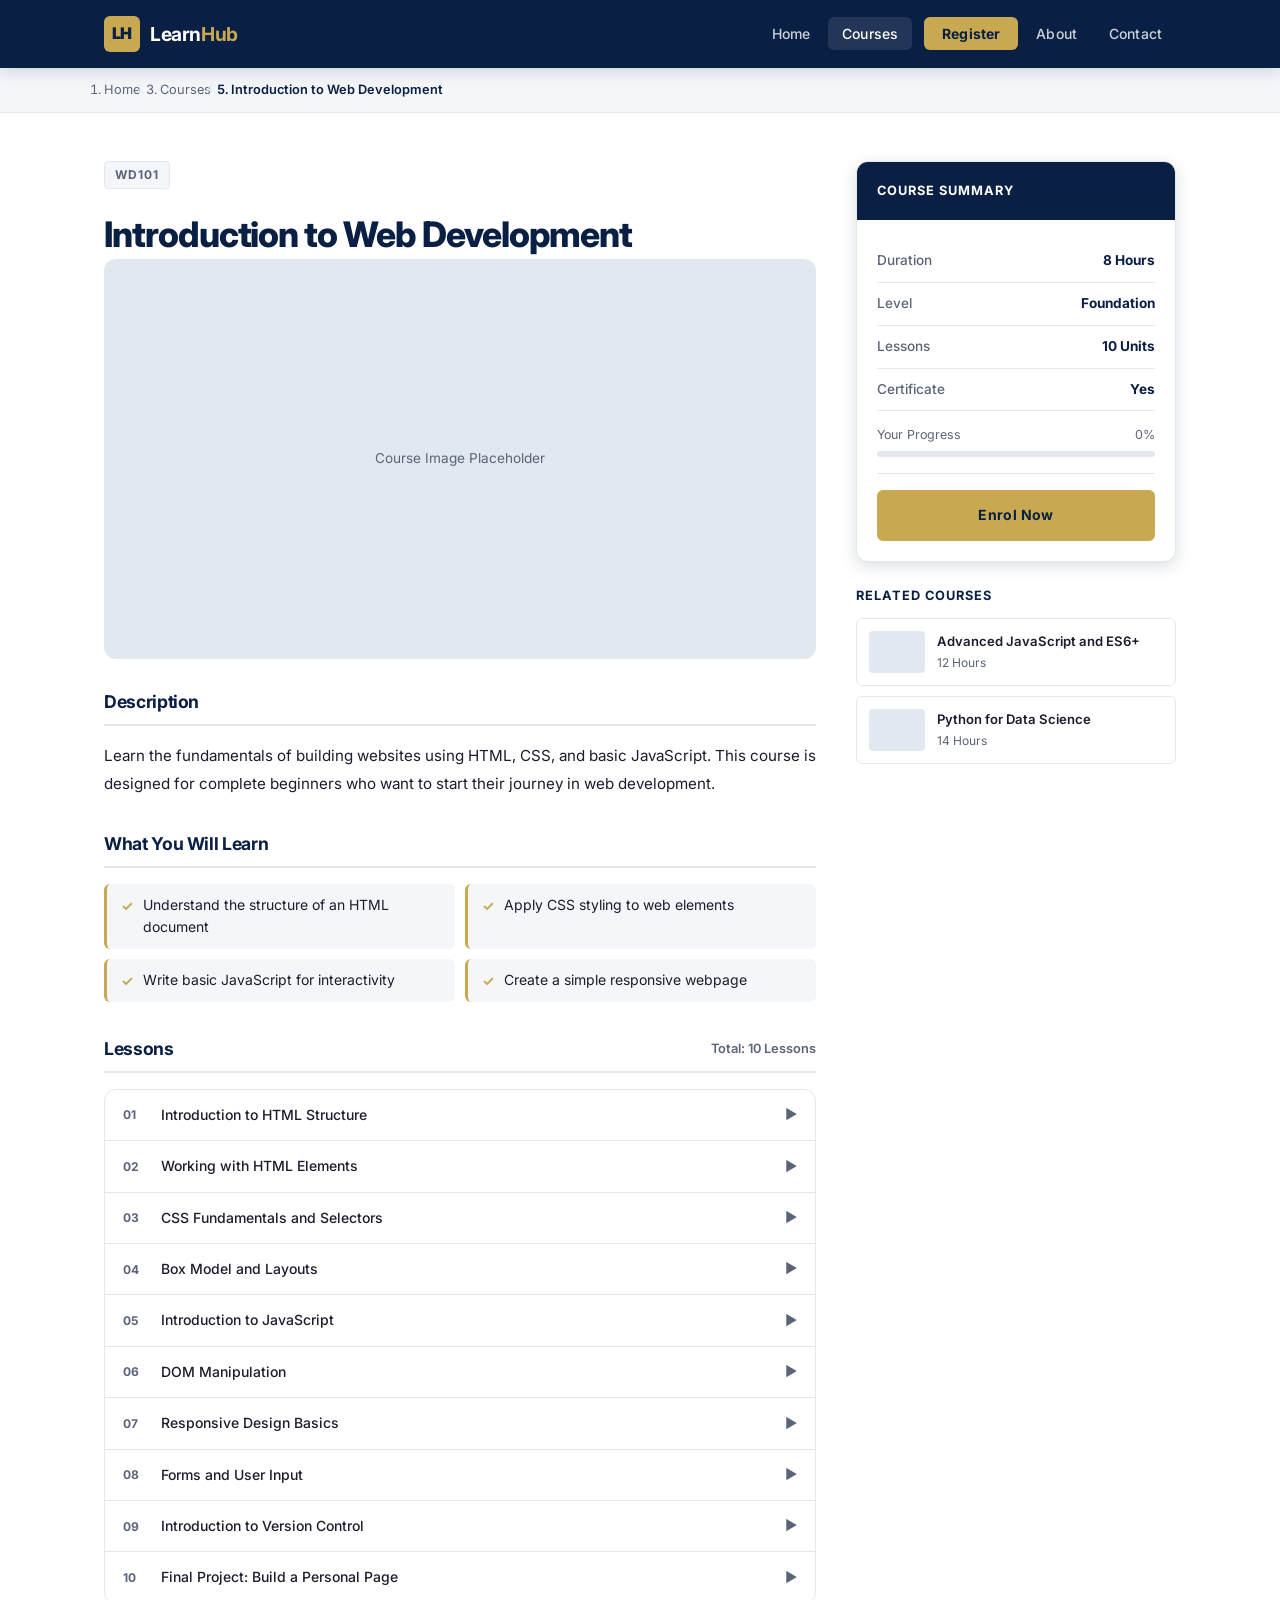
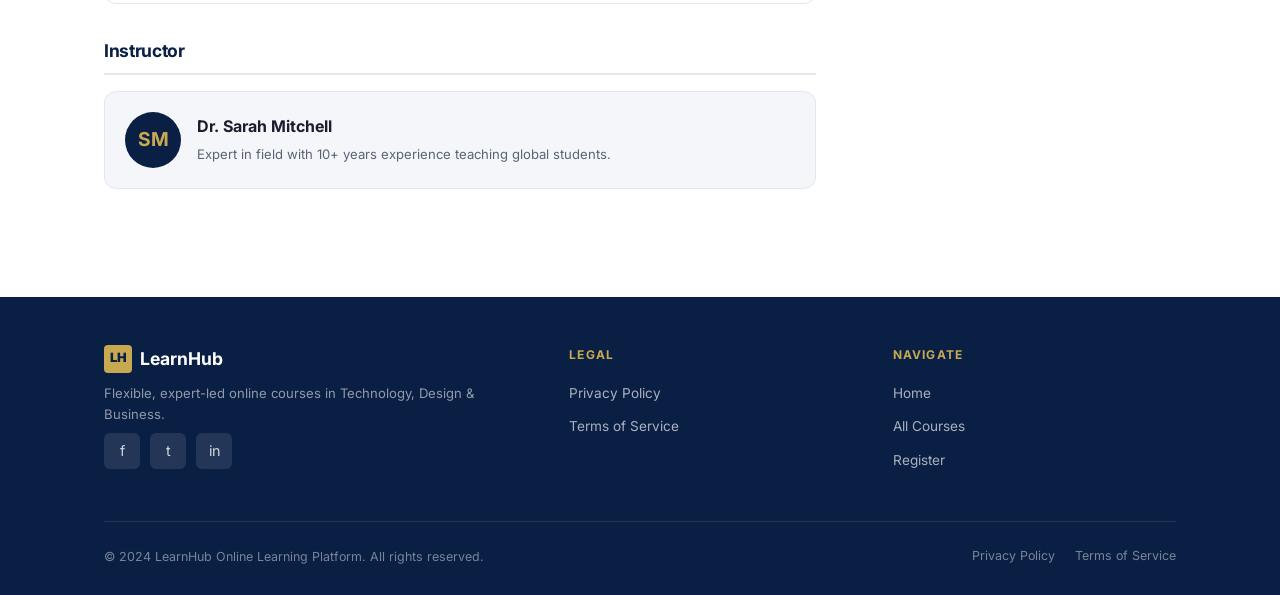
==== learning-platform/course-details.html @ 15e576df "Initial commit" ====
<!DOCTYPE html>
<html lang="en">
<head>
    <meta charset="UTF-8" />
    <meta name="viewport" content="width=device-width, initial-scale=1.0" />
    <meta name="description" content="View full course details, lesson plan, and instructor information on LearnHub." />
    <title>Course Details | LearnHub</title>

    <!-- Google Fonts: Inter -->
    <link rel="preconnect" href="https://fonts.googleapis.com" />
    <link rel="preconnect" href="https://fonts.gstatic.com" crossorigin />
    <link href="https://fonts.googleapis.com/css2?family=Inter:wght@400;500;600;700;800&display=swap" rel="stylesheet" />

    <!-- Global Stylesheet -->
    <link rel="stylesheet" href="styles.css" />

    <style>
        /* Page-specific styles for course-details.html */
        .course-detail__title {
            font-size: clamp(1.5rem, 3.5vw, 2.2rem);
            font-weight: 800;
            color: var(--navy);
            margin-bottom: 4px;
        }

        .course-detail__code {
            display: inline-block;
            background: var(--off-white);
            border: 1px solid var(--mid-grey);
            color: var(--text-muted);
            font-size: 0.75rem;
            font-weight: 700;
            letter-spacing: 0.08em;
            padding: 3px 10px;
            border-radius: 4px;
            margin-bottom: 24px;
        }

        .related-courses-heading {
            font-size: 0.8rem;
            font-weight: 700;
            letter-spacing: 0.08em;
            text-transform: uppercase;
            color: var(--navy);
            margin: 24px 0 12px;
        }

        .enroll-divider {
            border: none;
            border-top: 1px solid var(--mid-grey);
            margin: 16px 0;
        }
    </style>
</head>
<body>

    <!-- ===== NAVIGATION ===== -->
    <header>
        <nav class="navbar" role="navigation" aria-label="Main navigation">
            <div class="navbar__inner">
                <a href="index.html" class="navbar__brand" aria-label="LearnHub Home">
                    <div class="navbar__logo-mark" aria-hidden="true">LH</div>
                    <span class="navbar__brand-name">Learn<span>Hub</span></span>
                </a>

                <ul class="navbar__nav" role="list">
                    <li><a href="index.html">Home</a></li>
                    <li><a href="courses.html" class="active">Courses</a></li>
                    <li><a href="register.html" class="nav-cta">Register</a></li>
                    <li><a href="index.html#about">About</a></li>
                    <li><a href="index.html#contact">Contact</a></li>
                </ul>

                <button class="navbar__hamburger" aria-label="Open navigation menu" aria-expanded="false">
                    <span></span>
                    <span></span>
                    <span></span>
                </button>
            </div>
        </nav>
    </header>

    <!-- ===== BREADCRUMB ===== -->
    <nav class="breadcrumb" aria-label="Breadcrumb navigation">
        <ol class="breadcrumb__list" role="list">
            <li class="breadcrumb__item"><a href="index.html">Home</a></li>
            <li class="breadcrumb__sep" aria-hidden="true">›</li>
            <li class="breadcrumb__item"><a href="courses.html">Courses</a></li>
            <li class="breadcrumb__sep" aria-hidden="true">›</li>
            <li class="breadcrumb__item active" aria-current="page" id="breadcrumb-course-title">Course Details</li>
        </ol>
    </nav>

    <main id="main-content">
        <div class="container">

            <!-- Two-column layout: Main content + Sidebar -->
            <div class="course-detail-layout">

                <!-- ===== MAIN CONTENT ===== -->
                <article aria-labelledby="course-detail-title">

                    <!-- Course Code Badge -->
                    <div class="course-detail__code" id="detail-code">Loading...</div>

                    <!-- Course Title (populated by JS) -->
                    <h1 class="course-detail__title" id="course-detail-title">Loading course...</h1>

                    <!-- Course Image -->
                    <figure class="course-detail__main-image" role="img" aria-label="Course cover image placeholder">
                        <figcaption style="display:none;">Course cover image</figcaption>
                        <span aria-hidden="true" style="color:var(--text-muted); font-size:0.85rem;">Course Image Placeholder</span>
                    </figure>

                    <!-- Description -->
                    <div class="course-detail__section">
                        <h2>Description</h2>
                        <p id="course-description" style="color:var(--text-dark); font-size:0.95rem; line-height:1.8;">Loading description...</p>
                    </div>

                    <!-- Learning Objectives -->
                    <div class="course-detail__section">
                        <h2>What You Will Learn</h2>
                        <div class="objectives-grid" id="objectives-grid" role="list" aria-label="Learning objectives">
                            <!-- Populated by JS from XML -->
                        </div>
                    </div>

                    <!-- Lessons -->
                    <div class="course-detail__section">
                        <div style="display:flex; align-items:center; justify-content:space-between; margin-bottom:16px; padding-bottom:10px; border-bottom:2px solid var(--mid-grey);">
                            <h2 style="border:none; padding:0; margin:0;">Lessons</h2>
                            <span style="font-size:0.8rem; color:var(--text-muted); font-weight:600;" id="lessons-total">Total: 0 Lessons</span>
                        </div>
                        <div class="lessons-list" id="lessons-list" role="list" aria-label="Course lessons">
                            <!-- Populated by JS from XML -->
                        </div>
                    </div>

                    <!-- Instructor -->
                    <div class="course-detail__section">
                        <h2>Instructor</h2>
                        <div class="instructor-card" role="region" aria-label="Instructor information">
                            <div class="instructor-card__avatar" aria-hidden="true" id="instructor-initials">??</div>
                            <div>
                                <div class="instructor-card__name" id="instructor-name">Loading...</div>
                                <p class="instructor-card__bio">Expert in field with 10+ years experience teaching global students.</p>
                            </div>
                        </div>
                    </div>

                </article>

                <!-- ===== SIDEBAR ===== -->
                <aside class="course-sidebar" aria-label="Course summary and enrolment">

                    <!-- Course Summary Card -->
                    <div class="course-summary-card">
                        <div class="course-summary-card__header">
                            <h3>Course Summary</h3>
                        </div>
                        <div class="course-summary-card__body">

                            <div class="summary-row">
                                <span class="summary-row__label">Duration</span>
                                <span class="summary-row__value" id="detail-duration">—</span>
                            </div>
                            <div class="summary-row">
                                <span class="summary-row__label">Level</span>
                                <span class="summary-row__value" id="detail-level">—</span>
                            </div>
                            <div class="summary-row">
                                <span class="summary-row__label">Lessons</span>
                                <span class="summary-row__value" id="detail-lessons">—</span>
                            </div>
                            <div class="summary-row">
                                <span class="summary-row__label">Certificate</span>
                                <span class="summary-row__value" id="detail-certificate">—</span>
                            </div>

                            <!-- Progress Bar -->
                            <div class="progress-bar-wrap">
                                <div class="progress-label">
                                    <span>Your Progress</span>
                                    <span>0%</span>
                                </div>
                                <div class="progress-bar" role="progressbar" aria-valuenow="0" aria-valuemin="0" aria-valuemax="100" aria-label="Course progress: 0%">
                                    <div class="progress-bar__fill" style="width:0%;"></div>
                                </div>
                            </div>

                            <hr class="enroll-divider" aria-hidden="true" />

                            <!-- Enrol Button -->
                            <a href="register.html" class="btn btn--primary btn--full" aria-label="Enrol in this course">
                                Enrol Now
                            </a>

                        </div>
                    </div>

                    <!-- Related Courses -->
                    <div role="region" aria-label="Related courses">
                        <div class="related-courses-heading">Related Courses</div>
                        <div id="related-courses">
                            <!-- Populated by JS -->
                            <p style="font-size:0.82rem; color:var(--text-muted);">Loading related courses...</p>
                        </div>
                    </div>

                </aside>
            </div>

        </div>
    </main>

    <!-- ===== FOOTER ===== -->
    <footer class="footer" role="contentinfo">
        <div class="container">
            <div class="footer__inner">
                <div>
                    <div class="footer__brand-name">
                        <span class="logo-mark" aria-hidden="true">LH</span>
                        LearnHub
                    </div>
                    <p class="footer__tagline">Flexible, expert-led online courses in Technology, Design &amp; Business.</p>
                    <nav class="footer__social" aria-label="Social media links">
                        <a href="#" aria-label="LearnHub on Facebook">f</a>
                        <a href="#" aria-label="LearnHub on Twitter">t</a>
                        <a href="#" aria-label="LearnHub on LinkedIn">in</a>
                    </nav>
                </div>

                <div>
                    <div class="footer__heading">Legal</div>
                    <ul class="footer__links" role="list">
                        <li><a href="#">Privacy Policy</a></li>
                        <li><a href="#">Terms of Service</a></li>
                    </ul>
                </div>

                <div>
                    <div class="footer__heading">Navigate</div>
                    <ul class="footer__links" role="list">
                        <li><a href="index.html">Home</a></li>
                        <li><a href="courses.html">All Courses</a></li>
                        <li><a href="register.html">Register</a></li>
                    </ul>
                </div>
            </div>

            <div class="footer__bottom">
                <p class="footer__copyright">&copy; 2024 LearnHub Online Learning Platform. All rights reserved.</p>
                <nav class="footer__legal" aria-label="Legal navigation">
                    <a href="#">Privacy Policy</a>
                    <a href="#">Terms of Service</a>
                </nav>
            </div>
        </div>
    </footer>

    <!-- Main JavaScript -->
    <script src="main.js"></script>
</body>
</html>
---- learning-platform/styles.css ----
/* ============================================================
   LearnHub Online Learning Platform - Global Stylesheet
   Colour Palette: Navy (#0a1f44), White (#ffffff),
   Accent: Gold (#c8a951), Light Navy: (#1a3562),
   Mid Grey: (#f4f6f9), Dark Text: (#1c1c2e)
   Font: Inter (Google Fonts)
   ============================================================ */

/* --- 1. CSS CUSTOM PROPERTIES (VARIABLES) --- */
:root {
    --navy:          #0a1f44;
    --navy-light:    #1a3562;
    --navy-hover:    #0d2755;
    --gold:          #c8a951;
    --gold-light:    #e6c96b;
    --white:         #ffffff;
    --off-white:     #f4f6f9;
    --mid-grey:      #e2e8f0;
    --text-dark:     #1c1c2e;
    --text-muted:    #5a6478;
    --success:       #2e7d52;
    --error:         #c0392b;
    --error-light:   #fdecea;

    --font-main:     'Inter', sans-serif;
    --radius:        6px;
    --radius-lg:     12px;
    --shadow-sm:     0 2px 6px rgba(10, 31, 68, 0.1);
    --shadow-md:     0 4px 16px rgba(10, 31, 68, 0.15);
    --shadow-lg:     0 8px 32px rgba(10, 31, 68, 0.18);
    --transition:    0.25s ease;
}

/* --- 2. RESET & BASE --- */
*, *::before, *::after {
    box-sizing: border-box;
    margin: 0;
    padding: 0;
}

html {
    scroll-behavior: smooth;
    font-size: 16px;
}

body {
    font-family: var(--font-main);
    color: var(--text-dark);
    background-color: var(--white);
    line-height: 1.6;
    -webkit-font-smoothing: antialiased;
}

img {
    max-width: 100%;
    height: auto;
    display: block;
}

a {
    color: var(--navy);
    text-decoration: none;
    transition: color var(--transition);
}

a:hover {
    color: var(--gold);
}

a:focus-visible {
    outline: 2px solid var(--gold);
    outline-offset: 3px;
    border-radius: 3px;
}

ul {
    list-style: none;
}

/* --- 3. TYPOGRAPHY SCALE --- */
h1 { font-size: clamp(1.8rem, 4vw, 2.6rem); font-weight: 800; line-height: 1.2; letter-spacing: -0.03em; }
h2 { font-size: clamp(1.4rem, 3vw, 2rem);   font-weight: 700; line-height: 1.3; letter-spacing: -0.02em; }
h3 { font-size: clamp(1.1rem, 2vw, 1.3rem); font-weight: 600; line-height: 1.4; }
h4 { font-size: 1rem;  font-weight: 600; }
p  { font-size: 0.95rem; color: var(--text-muted); line-height: 1.7; }

/* --- 4. LAYOUT UTILITIES --- */
.container {
    max-width: 1120px;
    margin: 0 auto;
    padding: 0 24px;
}

.section {
    padding: 72px 0;
}

.section--alt {
    background-color: var(--off-white);
}

.text-center { text-align: center; }
.text-navy   { color: var(--navy); }
.text-gold   { color: var(--gold); }
.text-muted  { color: var(--text-muted); }

/* --- 5. NAVIGATION --- */
.navbar {
    background-color: var(--navy);
    position: sticky;
    top: 0;
    z-index: 1000;
    box-shadow: var(--shadow-md);
}

.navbar__inner {
    display: flex;
    align-items: center;
    justify-content: space-between;
    height: 68px;
    max-width: 1120px;
    margin: 0 auto;
    padding: 0 24px;
}

.navbar__brand {
    display: flex;
    align-items: center;
    gap: 10px;
    text-decoration: none;
}

.navbar__logo-mark {
    width: 36px;
    height: 36px;
    background-color: var(--gold);
    border-radius: var(--radius);
    display: flex;
    align-items: center;
    justify-content: center;
    font-weight: 900;
    font-size: 1rem;
    color: var(--navy);
    letter-spacing: -0.05em;
    flex-shrink: 0;
}

.navbar__brand-name {
    font-size: 1.2rem;
    font-weight: 700;
    color: var(--white);
    letter-spacing: -0.02em;
}

.navbar__brand-name span {
    color: var(--gold);
}

.navbar__nav {
    display: flex;
    align-items: center;
    gap: 4px;
}

.navbar__nav a {
    color: rgba(255,255,255,0.8);
    font-size: 0.875rem;
    font-weight: 500;
    padding: 8px 14px;
    border-radius: var(--radius);
    transition: background-color var(--transition), color var(--transition);
    letter-spacing: 0.01em;
}

.navbar__nav a:hover,
.navbar__nav a.active {
    background-color: rgba(255,255,255,0.1);
    color: var(--white);
}

.navbar__nav .nav-cta {
    background-color: var(--gold);
    color: var(--navy);
    font-weight: 700;
    margin-left: 8px;
    padding: 8px 18px;
}

.navbar__nav .nav-cta:hover {
    background-color: var(--gold-light);
    color: var(--navy);
}

.navbar__hamburger {
    display: none;
    flex-direction: column;
    gap: 5px;
    background: none;
    border: none;
    cursor: pointer;
    padding: 4px;
    aria-label: "Open menu";
}

.navbar__hamburger span {
    display: block;
    width: 24px;
    height: 2px;
    background-color: var(--white);
    border-radius: 2px;
    transition: transform var(--transition), opacity var(--transition);
}

/* --- 6. HERO SECTION --- */
.hero {
    background: linear-gradient(135deg, var(--navy) 0%, var(--navy-light) 100%);
    padding: 100px 0 80px;
    text-align: center;
    position: relative;
    overflow: hidden;
}

.hero::before {
    content: '';
    position: absolute;
    top: -60px; right: -60px;
    width: 320px; height: 320px;
    background: rgba(200, 169, 81, 0.08);
    border-radius: 50%;
    pointer-events: none;
}

.hero::after {
    content: '';
    position: absolute;
    bottom: -80px; left: -80px;
    width: 400px; height: 400px;
    background: rgba(200, 169, 81, 0.05);
    border-radius: 50%;
    pointer-events: none;
}

.hero__eyebrow {
    display: inline-block;
    background-color: rgba(200, 169, 81, 0.15);
    color: var(--gold);
    border: 1px solid rgba(200, 169, 81, 0.4);
    font-size: 0.75rem;
    font-weight: 700;
    letter-spacing: 0.12em;
    text-transform: uppercase;
    padding: 5px 14px;
    border-radius: 20px;
    margin-bottom: 20px;
}

.hero__title {
    color: var(--white);
    max-width: 680px;
    margin: 0 auto 20px;
}

.hero__title span {
    color: var(--gold);
}

.hero__subtitle {
    color: rgba(255,255,255,0.7);
    max-width: 540px;
    margin: 0 auto 40px;
    font-size: 1rem;
}

.hero__actions {
    display: flex;
    gap: 14px;
    justify-content: center;
    flex-wrap: wrap;
}

/* --- 7. BUTTONS --- */
.btn {
    display: inline-flex;
    align-items: center;
    justify-content: center;
    gap: 8px;
    padding: 12px 28px;
    font-family: var(--font-main);
    font-size: 0.875rem;
    font-weight: 700;
    letter-spacing: 0.03em;
    border-radius: var(--radius);
    border: 2px solid transparent;
    cursor: pointer;
    transition: background-color var(--transition), color var(--transition),
                border-color var(--transition), box-shadow var(--transition),
                transform var(--transition);
    text-decoration: none;
    white-space: nowrap;
}

.btn:focus-visible {
    outline: 3px solid var(--gold);
    outline-offset: 3px;
}

.btn:active {
    transform: translateY(1px);
}

.btn--primary {
    background-color: var(--gold);
    color: var(--navy);
    border-color: var(--gold);
}

.btn--primary:hover {
    background-color: var(--gold-light);
    border-color: var(--gold-light);
    color: var(--navy);
    box-shadow: 0 4px 14px rgba(200, 169, 81, 0.4);
}

.btn--outline {
    background-color: transparent;
    color: var(--white);
    border-color: rgba(255,255,255,0.5);
}

.btn--outline:hover {
    background-color: rgba(255,255,255,0.1);
    border-color: var(--white);
    color: var(--white);
}

.btn--dark {
    background-color: var(--navy);
    color: var(--white);
    border-color: var(--navy);
}

.btn--dark:hover {
    background-color: var(--navy-hover);
    border-color: var(--navy-hover);
    color: var(--white);
    box-shadow: var(--shadow-md);
}

.btn--sm {
    padding: 8px 18px;
    font-size: 0.8rem;
}

.btn--full {
    width: 100%;
}

/* --- 8. SECTION HEADINGS --- */
.section-header {
    margin-bottom: 48px;
}

.section-header__eyebrow {
    display: inline-block;
    font-size: 0.7rem;
    font-weight: 700;
    letter-spacing: 0.12em;
    text-transform: uppercase;
    color: var(--gold);
    margin-bottom: 10px;
}

.section-header__title {
    color: var(--navy);
    margin-bottom: 12px;
}

.section-header__subtitle {
    max-width: 560px;
    font-size: 0.95rem;
}

/* --- 9. COURSE CARDS --- */
.course-card {
    background: var(--white);
    border: 1px solid var(--mid-grey);
    border-radius: var(--radius-lg);
    overflow: hidden;
    transition: box-shadow var(--transition), transform var(--transition);
    display: flex;
    flex-direction: column;
}

.course-card:hover {
    box-shadow: var(--shadow-lg);
    transform: translateY(-4px);
}

.course-card__image {
    width: 100%;
    aspect-ratio: 16/9;
    background-color: var(--mid-grey);
    position: relative;
    overflow: hidden;
    display: flex;
    align-items: center;
    justify-content: center;
}

.course-card__image img {
    width: 100%;
    height: 100%;
    object-fit: cover;
}

.course-card__image-placeholder {
    color: var(--text-muted);
    font-size: 0.75rem;
    text-align: center;
    padding: 20px;
}

.course-card__badge {
    position: absolute;
    top: 12px;
    left: 12px;
    background-color: var(--navy);
    color: var(--white);
    font-size: 0.7rem;
    font-weight: 700;
    padding: 3px 10px;
    border-radius: 20px;
    letter-spacing: 0.06em;
}

.course-card__body {
    padding: 20px;
    flex: 1;
    display: flex;
    flex-direction: column;
}

.course-card__category {
    font-size: 0.7rem;
    font-weight: 700;
    letter-spacing: 0.1em;
    text-transform: uppercase;
    color: var(--gold);
    margin-bottom: 6px;
}

.course-card__title {
    font-size: 1rem;
    font-weight: 700;
    color: var(--text-dark);
    margin-bottom: 8px;
    line-height: 1.4;
}

.course-card__desc {
    font-size: 0.85rem;
    color: var(--text-muted);
    line-height: 1.6;
    margin-bottom: 16px;
    flex: 1;
}

.course-card__meta {
    display: flex;
    align-items: center;
    gap: 16px;
    padding-top: 16px;
    border-top: 1px solid var(--mid-grey);
    margin-bottom: 14px;
}

.course-card__meta-item {
    display: flex;
    align-items: center;
    gap: 5px;
    font-size: 0.78rem;
    color: var(--text-muted);
    font-weight: 500;
}

.meta-icon {
    font-size: 0.85rem;
}

/* --- 10. COURSE GRID --- */
.courses-grid {
    display: grid;
    grid-template-columns: repeat(3, 1fr);
    gap: 24px;
}

/* --- 11. FEATURES / BENEFITS STRIP --- */
.features-strip {
    background: var(--off-white);
    padding: 60px 0;
    border-top: 1px solid var(--mid-grey);
    border-bottom: 1px solid var(--mid-grey);
}

.features-grid {
    display: grid;
    grid-template-columns: repeat(4, 1fr);
    gap: 32px;
}

.feature-item {
    text-align: center;
}

.feature-item__icon {
    width: 52px;
    height: 52px;
    background-color: var(--navy);
    border-radius: var(--radius-lg);
    display: flex;
    align-items: center;
    justify-content: center;
    margin: 0 auto 16px;
    font-size: 1.3rem;
    color: var(--gold);
}

.feature-item__title {
    font-size: 0.875rem;
    font-weight: 700;
    color: var(--navy);
    margin-bottom: 6px;
    letter-spacing: 0.02em;
}

.feature-item__desc {
    font-size: 0.8rem;
    color: var(--text-muted);
    line-height: 1.6;
}

/* --- 12. FOOTER --- */
.footer {
    background-color: var(--navy);
    color: rgba(255,255,255,0.7);
    padding: 48px 0 28px;
}

.footer__inner {
    display: grid;
    grid-template-columns: 1.5fr 1fr 1fr;
    gap: 40px;
    margin-bottom: 40px;
}

.footer__brand-name {
    font-size: 1.1rem;
    font-weight: 700;
    color: var(--white);
    margin-bottom: 10px;
    display: flex;
    align-items: center;
    gap: 8px;
}

.footer__brand-name .logo-mark {
    width: 28px; height: 28px;
    background-color: var(--gold);
    border-radius: 4px;
    display: inline-flex;
    align-items: center;
    justify-content: center;
    font-size: 0.8rem;
    font-weight: 900;
    color: var(--navy);
}

.footer__tagline {
    font-size: 0.82rem;
    line-height: 1.6;
    color: rgba(255,255,255,0.55);
}

.footer__heading {
    font-size: 0.75rem;
    font-weight: 700;
    letter-spacing: 0.1em;
    text-transform: uppercase;
    color: var(--gold);
    margin-bottom: 16px;
}

.footer__links li {
    margin-bottom: 8px;
}

.footer__links a {
    color: rgba(255,255,255,0.65);
    font-size: 0.85rem;
    transition: color var(--transition);
}

.footer__links a:hover {
    color: var(--white);
}

.footer__social {
    display: flex;
    gap: 10px;
    margin-top: 8px;
}

.footer__social a {
    width: 36px; height: 36px;
    background-color: rgba(255,255,255,0.1);
    border-radius: var(--radius);
    display: flex;
    align-items: center;
    justify-content: center;
    color: rgba(255,255,255,0.8);
    font-size: 0.9rem;
    transition: background-color var(--transition), color var(--transition);
}

.footer__social a:hover {
    background-color: var(--gold);
    color: var(--navy);
}

.footer__bottom {
    border-top: 1px solid rgba(255,255,255,0.1);
    padding-top: 24px;
    display: flex;
    align-items: center;
    justify-content: space-between;
    flex-wrap: wrap;
    gap: 12px;
}

.footer__copyright {
    font-size: 0.78rem;
    color: rgba(255,255,255,0.45);
}

.footer__legal {
    display: flex;
    gap: 20px;
}

.footer__legal a {
    font-size: 0.78rem;
    color: rgba(255,255,255,0.45);
    transition: color var(--transition);
}

.footer__legal a:hover {
    color: var(--white);
}

/* --- 13. BREADCRUMB --- */
.breadcrumb {
    background-color: var(--off-white);
    border-bottom: 1px solid var(--mid-grey);
    padding: 12px 0;
}

.breadcrumb__list {
    display: flex;
    align-items: center;
    gap: 8px;
    max-width: 1120px;
    margin: 0 auto;
    padding: 0 24px;
}

.breadcrumb__item {
    font-size: 0.8rem;
    color: var(--text-muted);
}

.breadcrumb__item a {
    color: var(--text-muted);
    transition: color var(--transition);
}

.breadcrumb__item a:hover {
    color: var(--navy);
}

.breadcrumb__item.active {
    color: var(--navy);
    font-weight: 600;
}

.breadcrumb__sep {
    color: var(--mid-grey);
    font-size: 0.7rem;
}

/* --- 14. PAGINATION --- */
.pagination {
    display: flex;
    justify-content: center;
    align-items: center;
    gap: 6px;
    margin-top: 48px;
}

.pagination__btn {
    width: 38px;
    height: 38px;
    display: flex;
    align-items: center;
    justify-content: center;
    border: 1px solid var(--mid-grey);
    border-radius: var(--radius);
    font-size: 0.875rem;
    font-weight: 500;
    color: var(--text-dark);
    cursor: pointer;
    transition: background-color var(--transition), border-color var(--transition), color var(--transition);
    background: var(--white);
    font-family: var(--font-main);
}

.pagination__btn:hover {
    background-color: var(--navy);
    border-color: var(--navy);
    color: var(--white);
}

.pagination__btn.active {
    background-color: var(--navy);
    border-color: var(--navy);
    color: var(--white);
    font-weight: 700;
}

.pagination__ellipsis {
    font-size: 0.875rem;
    color: var(--text-muted);
    padding: 0 4px;
}

/* --- 15. SEARCH & FILTER BAR --- */
.filter-bar {
    background-color: var(--white);
    border: 1px solid var(--mid-grey);
    border-radius: var(--radius-lg);
    padding: 20px 24px;
    display: flex;
    align-items: center;
    gap: 16px;
    margin-bottom: 36px;
    box-shadow: var(--shadow-sm);
}

.filter-bar__search {
    flex: 1;
    position: relative;
}

.filter-bar__search-icon {
    position: absolute;
    left: 14px;
    top: 50%;
    transform: translateY(-50%);
    color: var(--text-muted);
    font-size: 0.9rem;
    pointer-events: none;
}

.filter-bar__search input {
    width: 100%;
    padding: 10px 14px 10px 38px;
    border: 1px solid var(--mid-grey);
    border-radius: var(--radius);
    font-family: var(--font-main);
    font-size: 0.875rem;
    color: var(--text-dark);
    transition: border-color var(--transition), box-shadow var(--transition);
    background: var(--off-white);
}

.filter-bar__search input:focus {
    outline: none;
    border-color: var(--navy);
    box-shadow: 0 0 0 3px rgba(10, 31, 68, 0.08);
    background: var(--white);
}

.filter-bar__select {
    padding: 10px 36px 10px 14px;
    border: 1px solid var(--mid-grey);
    border-radius: var(--radius);
    font-family: var(--font-main);
    font-size: 0.875rem;
    color: var(--text-dark);
    background: var(--off-white);
    cursor: pointer;
    appearance: none;
    -webkit-appearance: none;
    background-image: url("data:image/svg+xml,%3Csvg xmlns='http://www.w3.org/2000/svg' width='12' height='12' viewBox='0 0 12 12'%3E%3Cpath fill='%235a6478' d='M6 8L1 3h10z'/%3E%3C/svg%3E");
    background-repeat: no-repeat;
    background-position: right 12px center;
    min-width: 160px;
    transition: border-color var(--transition), box-shadow var(--transition);
}

.filter-bar__select:focus {
    outline: none;
    border-color: var(--navy);
    box-shadow: 0 0 0 3px rgba(10, 31, 68, 0.08);
}

/* --- 16. FORM ELEMENTS --- */
.form-group {
    margin-bottom: 20px;
}

.form-label {
    display: block;
    font-size: 0.82rem;
    font-weight: 600;
    color: var(--text-dark);
    margin-bottom: 6px;
    letter-spacing: 0.02em;
}

.form-label .required {
    color: var(--error);
    margin-left: 2px;
}

.form-input,
.form-select,
.form-textarea {
    width: 100%;
    padding: 11px 14px;
    border: 1.5px solid var(--mid-grey);
    border-radius: var(--radius);
    font-family: var(--font-main);
    font-size: 0.875rem;
    color: var(--text-dark);
    background-color: var(--white);
    transition: border-color var(--transition), box-shadow var(--transition);
}

.form-input:focus,
.form-select:focus,
.form-textarea:focus {
    outline: none;
    border-color: var(--navy);
    box-shadow: 0 0 0 3px rgba(10, 31, 68, 0.08);
}

.form-input.is-valid  { border-color: var(--success); }
.form-input.is-error  { border-color: var(--error); background-color: var(--error-light); }
.form-select.is-error { border-color: var(--error); background-color: var(--error-light); }

.form-textarea {
    resize: vertical;
    min-height: 110px;
}

.form-error {
    display: none;
    font-size: 0.78rem;
    color: var(--error);
    margin-top: 5px;
    font-weight: 500;
}

.form-error.visible {
    display: block;
}

.form-success-msg {
    display: none;
    background-color: #eaf6ef;
    border: 1px solid #a3d9b8;
    border-radius: var(--radius);
    color: var(--success);
    padding: 14px 18px;
    font-size: 0.875rem;
    font-weight: 600;
    margin-top: 16px;
    text-align: center;
}

.form-success-msg.visible {
    display: block;
}

/* Checkbox & Radio */
.check-group, .radio-group {
    display: flex;
    flex-direction: column;
    gap: 10px;
}

.check-label, .radio-label {
    display: flex;
    align-items: center;
    gap: 10px;
    font-size: 0.875rem;
    color: var(--text-dark);
    cursor: pointer;
}

.check-label input[type="checkbox"],
.radio-label input[type="radio"] {
    width: 16px;
    height: 16px;
    accent-color: var(--navy);
    cursor: pointer;
    flex-shrink: 0;
}

/* --- 17. COURSE DETAIL PAGE --- */
.course-detail-layout {
    display: grid;
    grid-template-columns: 1fr 320px;
    gap: 40px;
    align-items: start;
    padding: 48px 0 72px;
}

.course-detail__main-image {
    width: 100%;
    aspect-ratio: 16/9;
    background-color: var(--mid-grey);
    border-radius: var(--radius-lg);
    overflow: hidden;
    margin-bottom: 32px;
    display: flex;
    align-items: center;
    justify-content: center;
    color: var(--text-muted);
    font-size: 0.85rem;
}

.course-detail__main-image img {
    width: 100%;
    height: 100%;
    object-fit: cover;
}

.course-detail__section {
    margin-bottom: 36px;
}

.course-detail__section h2 {
    font-size: 1.1rem;
    font-weight: 700;
    color: var(--navy);
    margin-bottom: 16px;
    padding-bottom: 10px;
    border-bottom: 2px solid var(--mid-grey);
}

.objectives-grid {
    display: grid;
    grid-template-columns: 1fr 1fr;
    gap: 10px;
}

.objective-item {
    display: flex;
    align-items: flex-start;
    gap: 10px;
    font-size: 0.875rem;
    color: var(--text-dark);
    background: var(--off-white);
    padding: 10px 14px;
    border-radius: var(--radius);
    border-left: 3px solid var(--gold);
}

.objective-item::before {
    content: '✓';
    color: var(--gold);
    font-weight: 700;
    flex-shrink: 0;
    margin-top: 1px;
}

.lessons-list {
    border: 1px solid var(--mid-grey);
    border-radius: var(--radius-lg);
    overflow: hidden;
}

.lesson-item {
    display: flex;
    align-items: center;
    gap: 14px;
    padding: 14px 18px;
    border-bottom: 1px solid var(--mid-grey);
    font-size: 0.875rem;
    color: var(--text-dark);
    transition: background-color var(--transition);
}

.lesson-item:last-child {
    border-bottom: none;
}

.lesson-item:hover {
    background-color: var(--off-white);
}

.lesson-item__num {
    font-size: 0.75rem;
    font-weight: 700;
    color: var(--text-muted);
    width: 24px;
    flex-shrink: 0;
}

.lesson-item__title {
    flex: 1;
    font-weight: 500;
}

.lesson-item__icon {
    color: var(--text-muted);
    font-size: 0.85rem;
}

.instructor-card {
    display: flex;
    align-items: center;
    gap: 16px;
    padding: 20px;
    background: var(--off-white);
    border-radius: var(--radius-lg);
    border: 1px solid var(--mid-grey);
}

.instructor-card__avatar {
    width: 56px; height: 56px;
    background-color: var(--navy);
    border-radius: 50%;
    display: flex;
    align-items: center;
    justify-content: center;
    color: var(--gold);
    font-size: 1.2rem;
    font-weight: 700;
    flex-shrink: 0;
}

.instructor-card__name {
    font-weight: 700;
    color: var(--text-dark);
    margin-bottom: 4px;
}

.instructor-card__bio {
    font-size: 0.82rem;
    color: var(--text-muted);
}

/* Sticky Sidebar */
.course-sidebar {
    position: sticky;
    top: 88px;
}

.course-summary-card {
    background: var(--white);
    border: 1px solid var(--mid-grey);
    border-radius: var(--radius-lg);
    overflow: hidden;
    box-shadow: var(--shadow-md);
    margin-bottom: 20px;
}

.course-summary-card__header {
    background: var(--navy);
    padding: 20px;
}

.course-summary-card__header h3 {
    color: var(--white);
    font-size: 0.8rem;
    letter-spacing: 0.08em;
    text-transform: uppercase;
    font-weight: 700;
    margin-bottom: 0;
}

.course-summary-card__body {
    padding: 20px;
}

.summary-row {
    display: flex;
    align-items: center;
    justify-content: space-between;
    padding: 10px 0;
    border-bottom: 1px solid var(--mid-grey);
    font-size: 0.85rem;
}

.summary-row:last-child {
    border-bottom: none;
}

.summary-row__label {
    color: var(--text-muted);
    font-weight: 500;
}

.summary-row__value {
    color: var(--navy);
    font-weight: 700;
}

.progress-bar-wrap {
    margin: 14px 0;
}

.progress-label {
    display: flex;
    justify-content: space-between;
    font-size: 0.78rem;
    color: var(--text-muted);
    margin-bottom: 6px;
}

.progress-bar {
    height: 6px;
    background-color: var(--mid-grey);
    border-radius: 6px;
    overflow: hidden;
}

.progress-bar__fill {
    height: 100%;
    background: linear-gradient(90deg, var(--navy), var(--gold));
    border-radius: 6px;
    width: 0%;
    transition: width 0.6s ease;
}

.related-card {
    display: flex;
    align-items: center;
    gap: 12px;
    padding: 12px;
    background: var(--white);
    border: 1px solid var(--mid-grey);
    border-radius: var(--radius);
    margin-bottom: 10px;
    transition: box-shadow var(--transition);
    text-decoration: none;
}

.related-card:hover {
    box-shadow: var(--shadow-md);
}

.related-card__thumb {
    width: 56px; height: 42px;
    background-color: var(--mid-grey);
    border-radius: 4px;
    flex-shrink: 0;
    overflow: hidden;
}

.related-card__title {
    font-size: 0.82rem;
    font-weight: 600;
    color: var(--text-dark);
    line-height: 1.3;
    margin-bottom: 3px;
}

.related-card__meta {
    font-size: 0.75rem;
    color: var(--text-muted);
}

/* --- 18. REGISTRATION PAGE --- */
.registration-layout {
    display: grid;
    grid-template-columns: 1fr 320px;
    gap: 40px;
    padding: 48px 0 72px;
    align-items: start;
}

.registration-form-card {
    background: var(--white);
    border: 1px solid var(--mid-grey);
    border-radius: var(--radius-lg);
    padding: 36px;
    box-shadow: var(--shadow-sm);
}

.form-row {
    display: grid;
    grid-template-columns: 1fr 1fr;
    gap: 16px;
}

.registration-benefits {
    background: var(--navy);
    border-radius: var(--radius-lg);
    padding: 28px;
    position: sticky;
    top: 88px;
}

.registration-benefits h3 {
    color: var(--gold);
    font-size: 0.8rem;
    letter-spacing: 0.1em;
    text-transform: uppercase;
    margin-bottom: 20px;
}

.benefit-item {
    display: flex;
    align-items: flex-start;
    gap: 12px;
    margin-bottom: 18px;
    color: rgba(255,255,255,0.85);
    font-size: 0.875rem;
    line-height: 1.5;
}

.benefit-item__icon {
    width: 28px; height: 28px;
    background: rgba(200, 169, 81, 0.2);
    border-radius: 6px;
    display: flex;
    align-items: center;
    justify-content: center;
    font-size: 0.85rem;
    color: var(--gold);
    flex-shrink: 0;
    margin-top: 1px;
}

/* --- 19. ABOUT / STATS --- */
.stats-grid {
    display: grid;
    grid-template-columns: repeat(3, 1fr);
    gap: 24px;
    margin-top: 40px;
}

.stat-card {
    background: var(--navy);
    color: var(--white);
    border-radius: var(--radius-lg);
    padding: 28px 24px;
    text-align: center;
}

.stat-card__num {
    font-size: 2.2rem;
    font-weight: 800;
    color: var(--gold);
    line-height: 1;
    margin-bottom: 6px;
}

.stat-card__label {
    font-size: 0.82rem;
    color: rgba(255,255,255,0.7);
    font-weight: 500;
    letter-spacing: 0.04em;
}

/* --- 20. NO RESULTS STATE --- */
.no-results {
    text-align: center;
    padding: 60px 24px;
    color: var(--text-muted);
}

.no-results__icon {
    font-size: 2.5rem;
    margin-bottom: 14px;
}

.no-results__title {
    font-size: 1rem;
    font-weight: 600;
    color: var(--navy);
    margin-bottom: 6px;
}

.no-results p {
    font-size: 0.875rem;
}

/* --- 21. RESPONSIVE --- */
@media (max-width: 1024px) {
    .courses-grid { grid-template-columns: repeat(2, 1fr); }
    .features-grid { grid-template-columns: repeat(2, 1fr); gap: 24px; }
    .footer__inner { grid-template-columns: 1fr 1fr; }
    .course-detail-layout { grid-template-columns: 1fr; }
    .course-sidebar { position: static; }
    .registration-layout { grid-template-columns: 1fr; }
    .registration-benefits { position: static; }
    .objectives-grid { grid-template-columns: 1fr; }
    .stats-grid { grid-template-columns: repeat(2, 1fr); }
}

@media (max-width: 768px) {
    .navbar__nav { display: none; }
    .navbar__nav.open {
        display: flex;
        flex-direction: column;
        position: absolute;
        top: 68px; left: 0; right: 0;
        background: var(--navy);
        padding: 16px 24px 24px;
        gap: 4px;
        box-shadow: var(--shadow-lg);
    }
    .navbar__hamburger { display: flex; }
    .navbar__inner { position: relative; }
    .courses-grid { grid-template-columns: 1fr; }
    .form-row { grid-template-columns: 1fr; }
    .filter-bar { flex-direction: column; align-items: stretch; }
    .hero { padding: 64px 0 52px; }
    .section { padding: 48px 0; }
    .footer__inner { grid-template-columns: 1fr; }
    .footer__bottom { flex-direction: column; align-items: flex-start; }
    .stats-grid { grid-template-columns: 1fr; }
    .registration-form-card { padding: 24px; }
}

@media (prefers-reduced-motion: reduce) {
    *, *::before, *::after {
        animation-duration: 0.01ms !important;
        transition-duration: 0.01ms !important;
    }
}
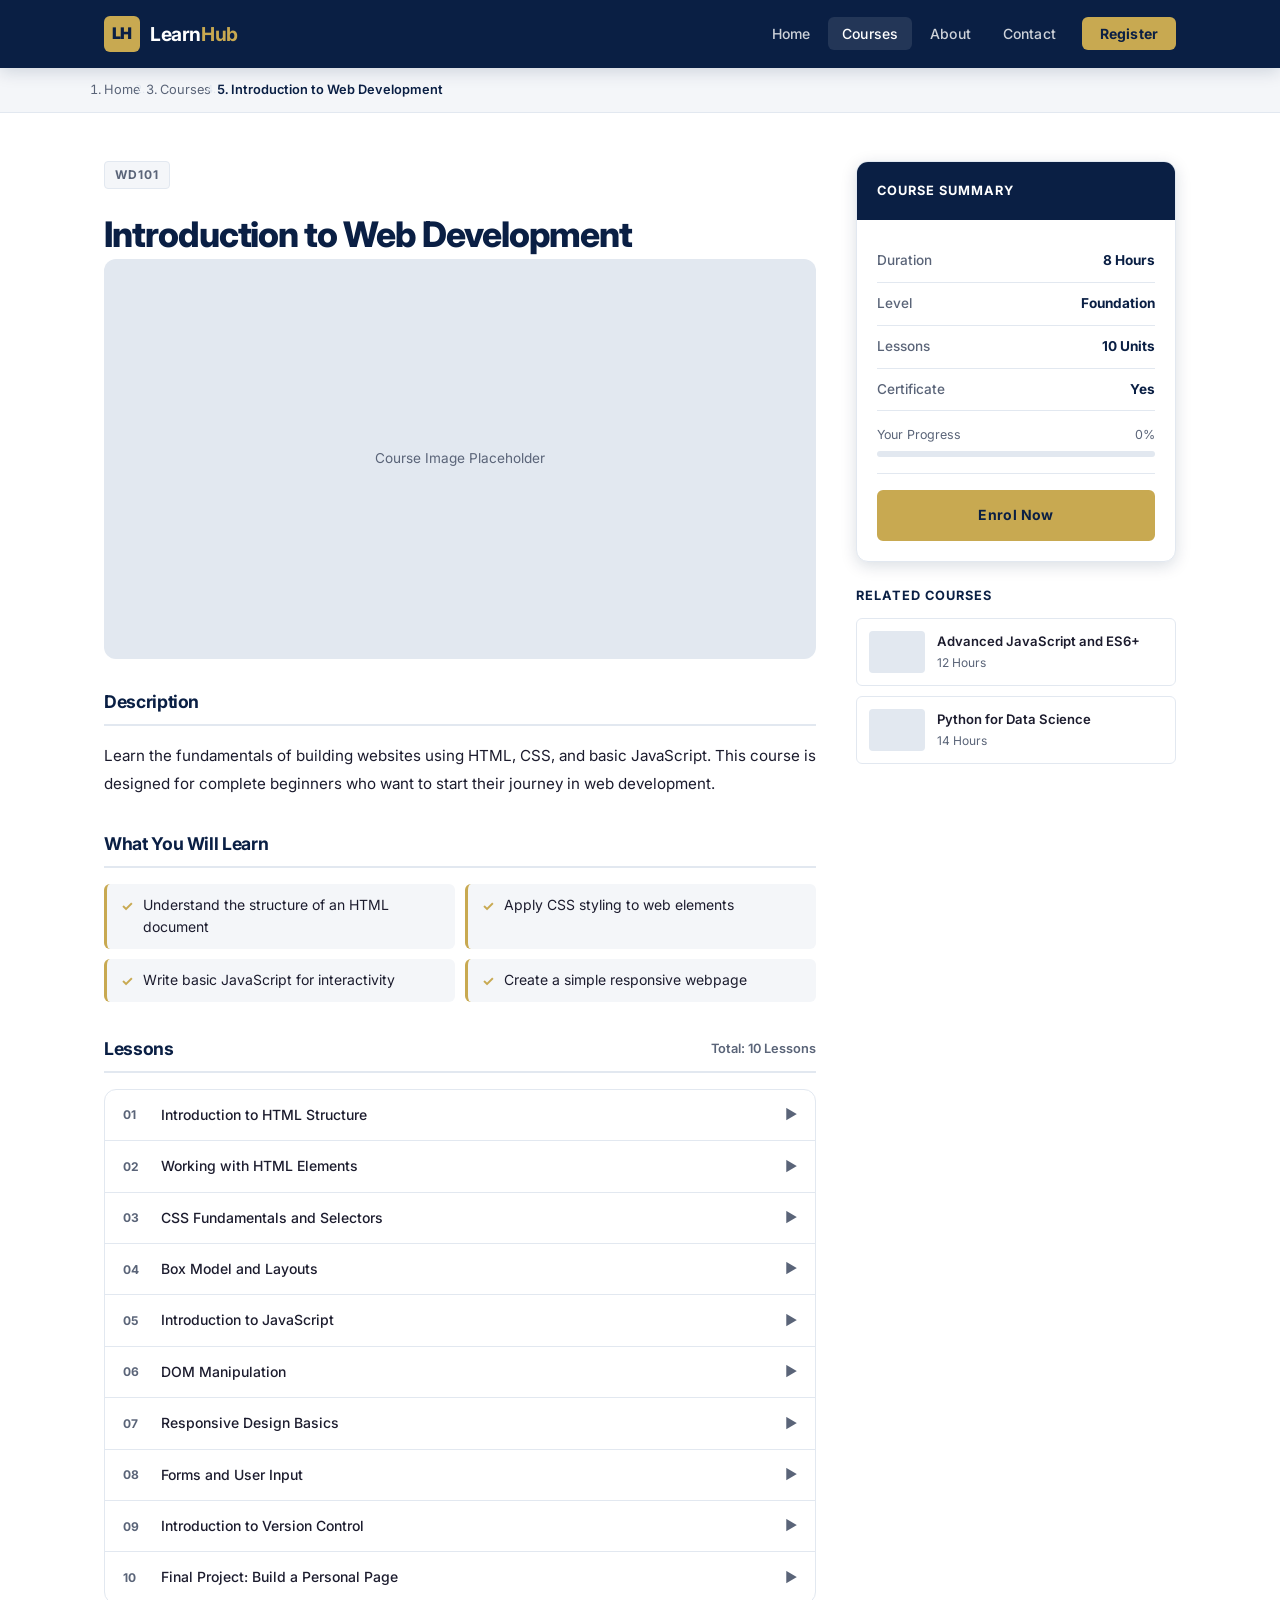
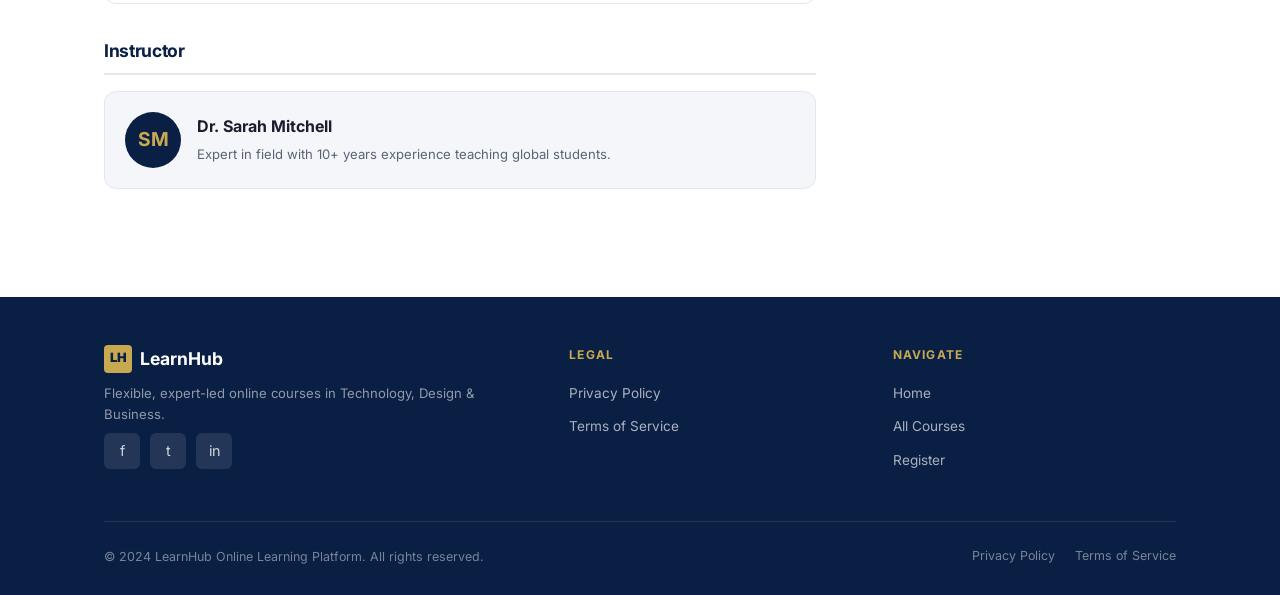
==== commit 67f4ef59: "Editing the nav bar" ====
--- a/learning-platform/course-details.html
+++ b/learning-platform/course-details.html
@@ -66,9 +66,9 @@
                 <ul class="navbar__nav" role="list">
                     <li><a href="index.html">Home</a></li>
                     <li><a href="courses.html" class="active">Courses</a></li>
-                    <li><a href="register.html" class="nav-cta">Register</a></li>
                     <li><a href="index.html#about">About</a></li>
                     <li><a href="index.html#contact">Contact</a></li>
+                    <li><a href="register.html" class="nav-cta">Register</a></li>
                 </ul>
 
                 <button class="navbar__hamburger" aria-label="Open navigation menu" aria-expanded="false">
